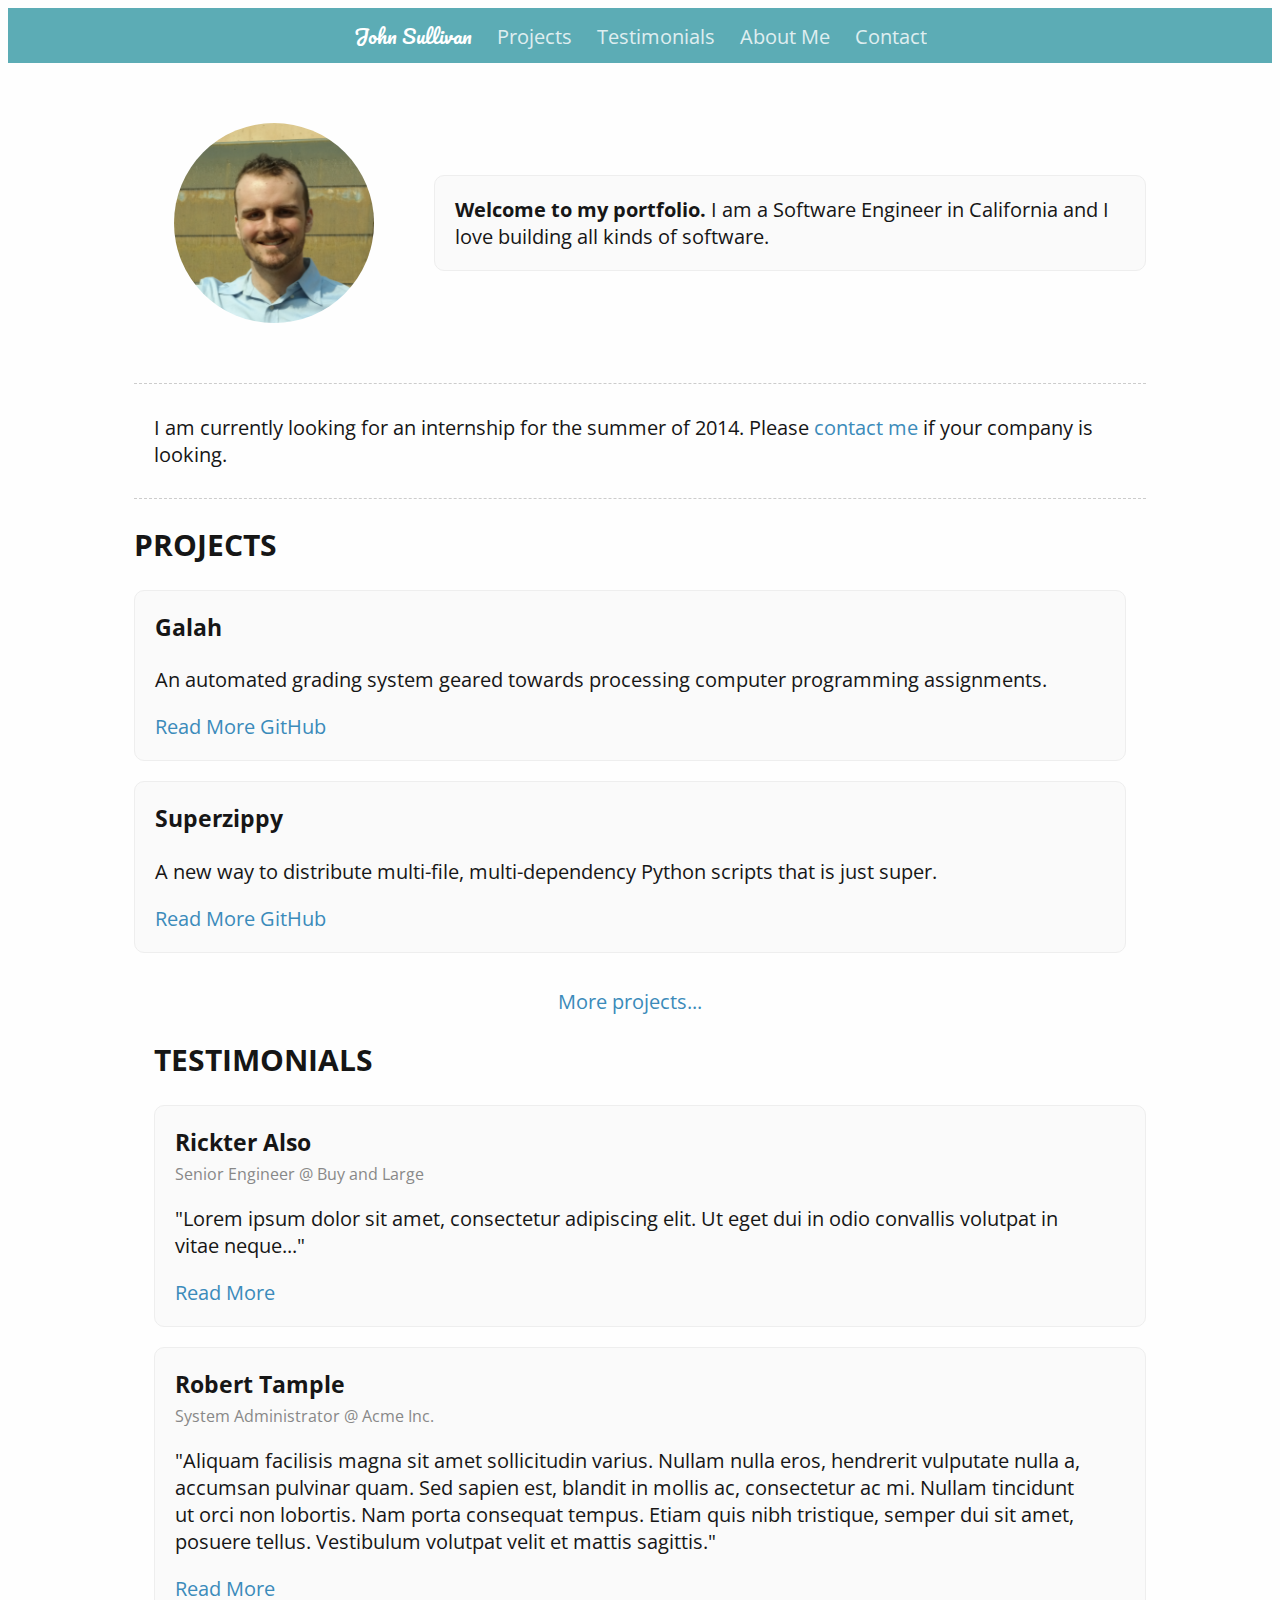
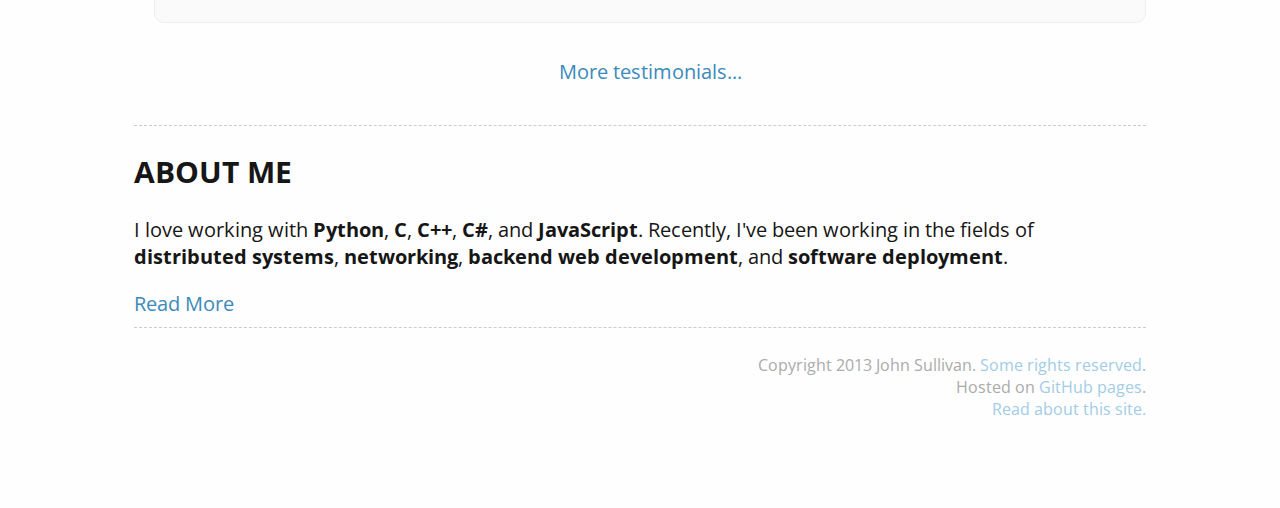
==== index.htm @ 8efa64f7 "Finished changes from first round of feedback." ====
<!DOCTYPE html>
<html>
<head>
    <title>John Sullivan</title>
    <link rel="stylesheet" href="http://yui.yahooapis.com/pure/0.2.0/pure-min.css">
    <link href="flashy.css" rel="stylesheet" type="text/css">
</head>
<body id="landing-page">
    <header>
        <nav id="topnav">
            <ul>
                <li class="selected"><a id="logo" href="#">John Sullivan</a></li>
                <li><a href="#">Projects</a></li>
                <li><a href="#">Testimonials</a></li>
                <li><a href="#">About Me</a></li>
                <li><a href="#">Contact</a></li>
            </ul>
        </nav>
    </header>
    <div id="content">
        <header id="badge">
            <!-- Container elements are necessary here because this will badge
              -- be turned into a table via CSS -->
            <div id="selfie-container">
                <figure id="selfie" role="img"></figure>
            </div>
            <div id="intro-container">
                <figcaption id="intro">
                    <b>Welcome to my portfolio.</b> I am a Software Engineer in California and I love building all kinds of software.
                </figcaption>
            </div>
        </header>
        <hr />
        <section id="work-status">
            I am currently looking for an internship for the summer of 2014. Please <a href="#">contact me</a> if your company is looking.
        </section>
        <hr />
        <div id="main-features" class="pure-g-r">
            <div class="pure-u-1-2"><div id="lcolumn">
                <h2>Projects</h2>
                <article class="feature">
                    <h3>Galah</h3>
                    <p>
                        An automated grading system geared towards processing computer programming assignments.
                    </p>
                    <footer class="actions">
                        <a href="#" class="pure-button pure-button-primary">Read More</a>
                        <a href="https://github.com/galah-group/galah" class="pure-button">GitHub</a>
                    </footer>
                </article>
                <article class="feature">
                    <h3>Superzippy</h3>
                    <p>
                        A new way to distribute multi-file, multi-dependency Python scripts that is just super.
                    </p>
                    <footer class="actions">
                        <a href="#" class="pure-button pure-button-primary">Read More</a>
                        <a href="https://github.com/brownhead/superzippy" class="pure-button">GitHub</a>
                    </footer>
                </article>
                <footer class="seemore">
                    <a href="#">More projects...</a>
                </footer>
            </div></div>
            <div class="pure-u-1-2"><div id="rcolumn">
                <h2>Testimonials</h2>
                <article class="feature">
                    <header>
                        <h3>Rickter Also</h3>
                        <div class="subtitle">Senior Engineer @ Buy and Large</div>
                    </header>
                    <blockquote>
                        "Lorem ipsum dolor sit amet, consectetur adipiscing elit. Ut eget dui in odio convallis volutpat in vitae neque..."
                    </blockquote>
                    <footer class="actions">
                        <a href="#" class="pure-button pure-button-primary">Read More</a>
                    </footer>
                </article>
                <article class="feature">
                    <header>
                        <h3>Robert Tample</h3>
                        <div class="subtitle">System Administrator @ Acme Inc.</div>
                    </header>
                    <blockquote>
                        "Aliquam facilisis magna sit amet sollicitudin varius. Nullam nulla eros, hendrerit vulputate nulla a, accumsan pulvinar quam. Sed sapien est, blandit in mollis ac, consectetur ac mi. Nullam tincidunt ut orci non lobortis. Nam porta consequat tempus. Etiam quis nibh tristique, semper dui sit amet, posuere tellus. Vestibulum volutpat velit et mattis sagittis."
                    </blockquote>
                    <footer class="actions">
                        <a href="#" class="pure-button pure-button-primary">Read More</a>
                    </footer>
                </article>
                <footer class="seemore">
                    <a href="#">More testimonials...</a>
                </footer>
            </div></div>
        </div>
        <hr />
        <section>
            <h2>About Me</h2>
            <p>
                I love working with <b>Python</b>, <b>C</b>, <b>C++</b>, <b>C#</b>, and <b>JavaScript</b>. Recently, I've been working in the fields of <b>distributed systems</b>, <b>networking</b>, <b>backend web development</b>, and <b>software deployment</b>.
            </p>
            <footer class="actions">
                <a href="#" class="pure-button pure-button-primary">Read More</a>
            </footer>
        </section>
        <hr />
        <footer id="page-footer">
            <section>
                Copyright 2013 John Sullivan. <a href="http://creativecommons.org/licenses/by-sa/3.0/">Some rights reserved</a>.
            </section>
            <section>
                Hosted on <a href="http://pages.github.com/">GitHub pages</a>.
            </section>
            <section>
                <a href="#">Read about this site.</a>
            </section>
            </nav>
        </footer>
    </div>
</body>
</html>
---- flashy.css ----
@import url(http://fonts.googleapis.com/css?family=Open+Sans:400,600|Pacifico);

body {
    font-family: "Open Sans", sans-serif;
    background-color: #FEFEFE;
    color: #161616;
    font-size: 125%;
    padding-bottom: 4em;
}

a {
    text-decoration: none;
    color: #3b8bba;
}

a:hover {
    text-decoration: underline;
}

h2 {
    text-transform: uppercase;
}

hr {
    border: none;
    border-bottom: 1px dashed #CCC;
}

#main-features {
    margin-bottom: 2em;
}

.feature {
    padding: 1em;
    margin-bottom: 1em;

    background-color: rgb(250, 250, 250);
    border: 1px solid #EEE;

    border-radius: 0.5em;
    -webkit-border-radius: 0.5em;
    -moz-border-radius: 0.5em;
}

.feature h3 {
    margin-top: 0em;
}

.feature > blockquote {
    position: relative;
    margin-left: 0em;
    padding-left: 0em;
}

#logo {
    font-family: 'Pacifico', sans-serif;
}

#badge {
    display: table;
    margin: 2em 0em;
}

#badge > div {
    display: table-cell;
    vertical-align: middle;
}

#selfie {
    width: 10em;
    height: 10em;
    background: url(self.png) no-repeat center center;
    background-size: cover;

    border-radius: 5em;
    -webkit-border-radius: 5em;
    -moz-border-radius: 5em;
}

#intro {
    display: block;
    margin-left: 1em;
    padding: 1em;
    background-color: rgb(250, 250, 250);
    border: 1px solid #EEE;

    border-radius: 0.5em;
    -webkit-border-radius: 0.5em;
    -moz-border-radius: 0.5em;
}

#topnav {
    text-align: center;
    background-color: #5CACB5;
}

#topnav ul {
    display: block;
    margin: 0em;
    padding: 0em;
}

#topnav li{
    display: inline-block;
    list-style: none;
}

#topnav li > a {
    opacity: 0.8;
    display: inline-block;
    text-decoration: none;
    color: #FFF;
    padding: 0.5em;
}

#topnav li.selected > a{
    opacity: 1;
}

#topnav li:not(.selected) > a:hover {
    opacity: 0.9;
    text-decoration: underline;
}

#content {
    width: 80%;
    margin: 0em auto;
}

#page-footer {
    padding-top: 1em;
    font-size: 0.8em;
    text-align: right;
    color: #AAA;
}

#page-footer a {
    text-decoration: none;
    color: #A1CCE6;
}

#page-footer a:hover {
    text-decoration: underline;
}

#landing-page #work-status {
    padding: 1em;
}

#landing-page .feature > header > h3 {
    margin-bottom: 0.2em;
}

#landing-page .feature > header > .subtitle {
    font-size: 0.8em;
    color: #888;
    font-weight: normal;
}

#landing-page .feature .actions {
    /*text-align: center;*/
}

#landing-page .seemore {
    text-align: center;
}

#landing-page .feature + .seemore {
    margin-top: 1.75em;
}

/*#landing-page .seemore {
    text-align: center;
}*/

/*#landing-page .seemore > a {
    display: block;
    color: #3b8bba;
    padding: 1em 0em;
    opacity: 0.8;
}*/

#landing-page #lcolumn {
    padding-right: 1em;
}

#landing-page #rcolumn {
    padding-left: 1em;
}

#projects header > h3 {
    margin-bottom: 0.2em;
}

#projects header > .subtitle {
    font-size: 0.8em;
    color: #888;
    font-weight: normal;
}

@media (max-width: 767px) {
    #badge {
        display: block;
    }

    #badge > div {
        display: block;
    }

    #selfie-container {
        text-align: center;
    }

    #selfie {
        display: inline-block;
        margin-bottom: 1em;
    }

    #intro {
        margin-left: 0em;
    }

    #content {
        width: 95%;
    }

    #landing-page #lcolumn, #landing-page #rcolumn {
        padding: 0em;
    }

    #intro, .feature, #selfie {
        border-radius: 0em;
        -webkit-border-radius: 0em;
        -moz-border-radius: 0em;
    }
}
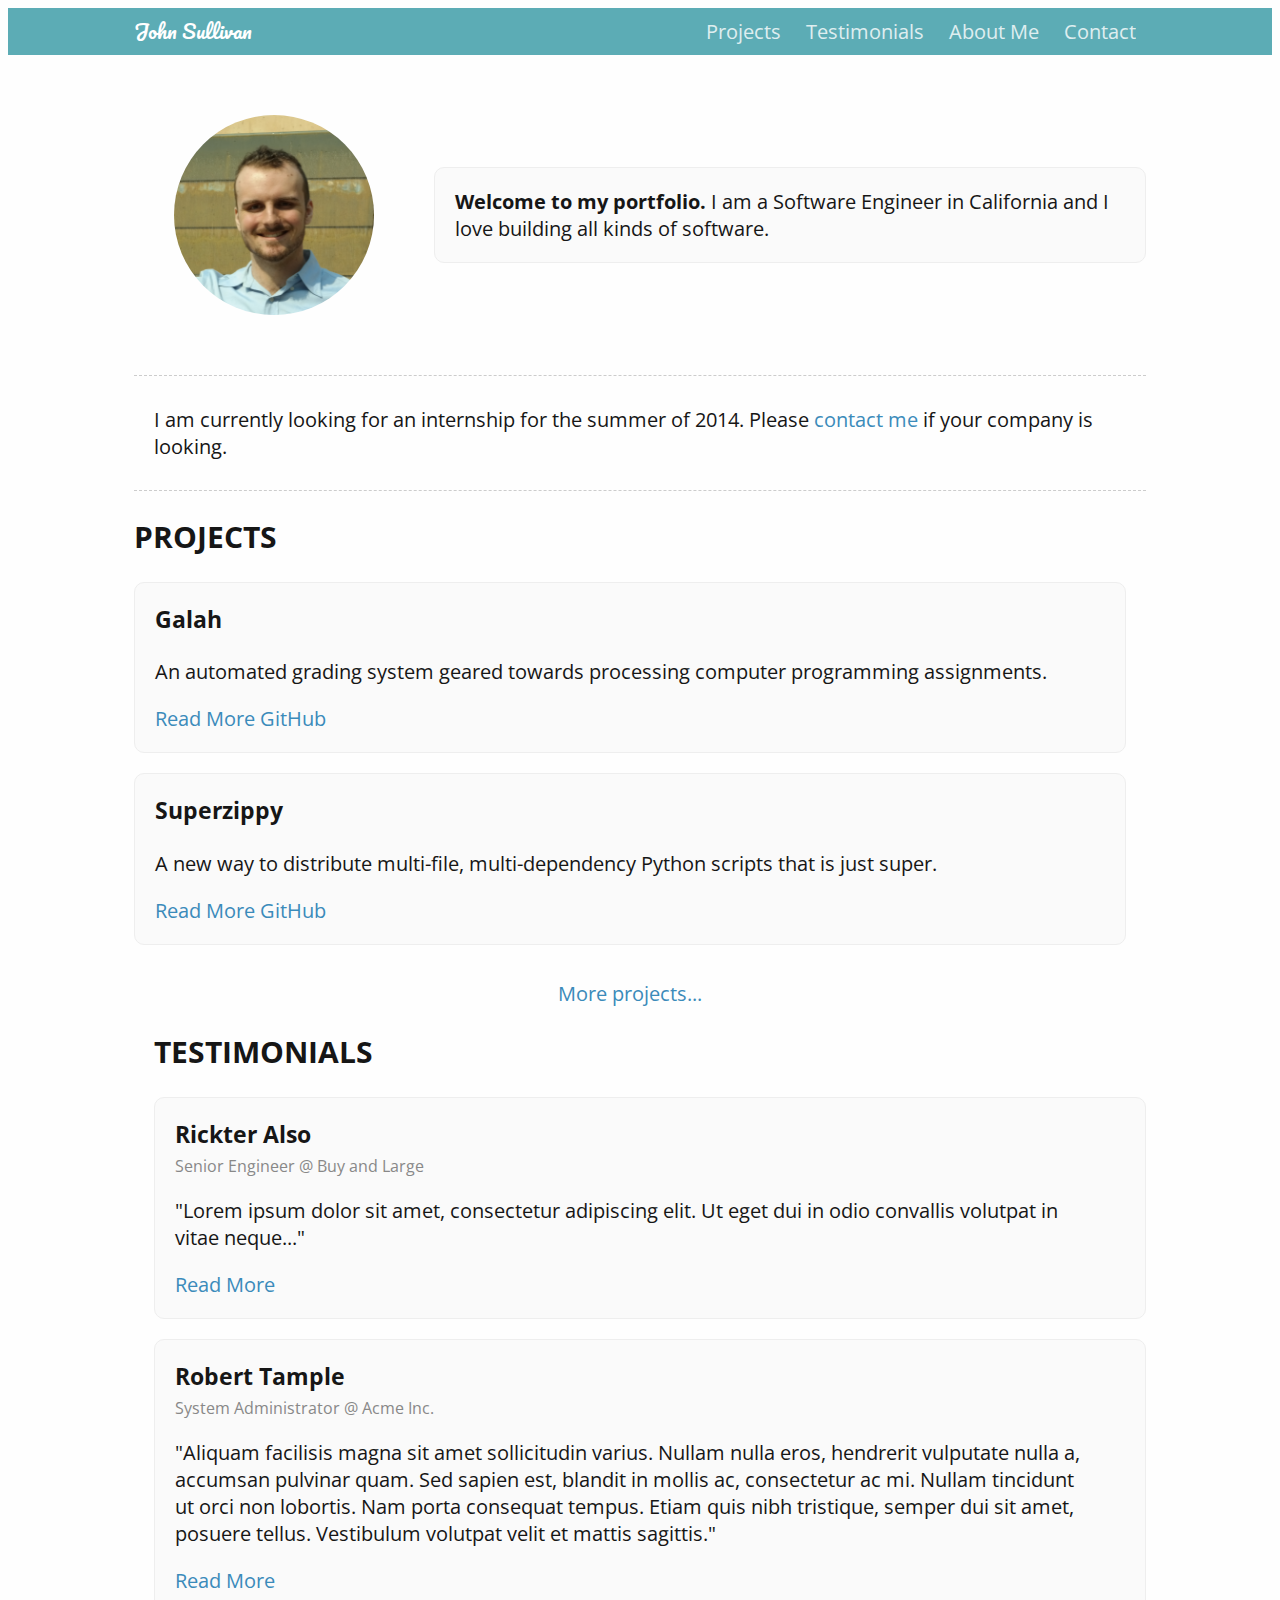
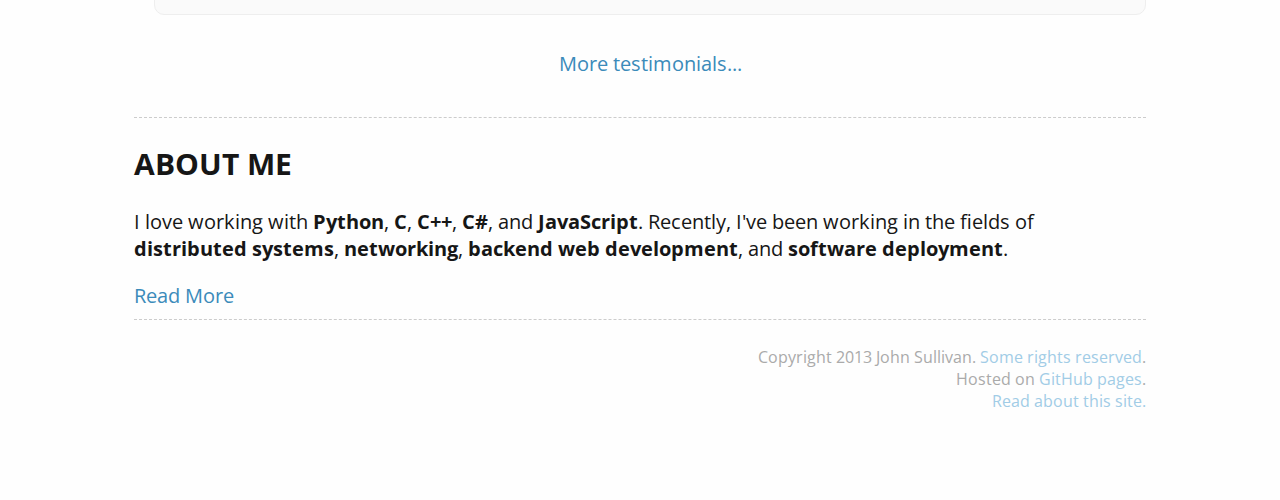
==== commit 7282ce28: "Split logo and menu." ====
--- a/index.htm
+++ b/index.htm
@@ -6,16 +6,20 @@
     <link href="flashy.css" rel="stylesheet" type="text/css">
 </head>
 <body id="landing-page">
-    <header>
-        <nav id="topnav">
-            <ul>
-                <li class="selected"><a id="logo" href="#">John Sullivan</a></li>
-                <li><a href="#">Projects</a></li>
-                <li><a href="#">Testimonials</a></li>
-                <li><a href="#">About Me</a></li>
-                <li><a href="#">Contact</a></li>
-            </ul>
-        </nav>
+    <header id="top-header">
+        <div id="nav-table">
+            <div id="logo-container">
+                <a id="logo" href="#">John Sullivan</a>
+            </div>
+            <nav id="top-nav">
+                <ul>
+                    <li><a href="#">Projects</a></li>
+                    <li><a href="#">Testimonials</a></li>
+                    <li><a href="#">About Me</a></li>
+                    <li><a href="#">Contact</a></li>
+                </ul>
+            </nav>
+        </div>
     </header>
     <div id="content">
         <header id="badge">
--- a/flashy.css
+++ b/flashy.css
@@ -89,23 +89,43 @@
     -moz-border-radius: 0.5em;
 }
 
-#topnav {
-    text-align: center;
+#top-header {
     background-color: #5CACB5;
 }
 
-#topnav ul {
+#nav-table {
+    display: table;
+    width: 80%;
+    margin: 0em auto;
+}
+
+#logo-container {
+    display: table-cell;
+    text-align: left;
+}
+
+#logo-container a {
+    color: #FFF;
+    text-decoration: none;
+}
+
+#top-nav {
+    display: table-cell;
+    text-align: right;
+}
+
+#top-nav ul {
     display: block;
     margin: 0em;
     padding: 0em;
 }
 
-#topnav li{
+#top-nav li{
     display: inline-block;
     list-style: none;
 }
 
-#topnav li > a {
+#top-nav li > a {
     opacity: 0.8;
     display: inline-block;
     text-decoration: none;
@@ -113,11 +133,11 @@
     padding: 0.5em;
 }
 
-#topnav li.selected > a{
+#top-nav li.selected > a{
     opacity: 1;
 }
 
-#topnav li:not(.selected) > a:hover {
+#top-nav li:not(.selected) > a:hover {
     opacity: 0.9;
     text-decoration: underline;
 }
@@ -233,4 +253,14 @@
         -webkit-border-radius: 0em;
         -moz-border-radius: 0em;
     }
-}
+
+    #nav-table {
+        display: block;
+        width: 95%;
+    }
+
+    #logo-container, #top-nav {
+        display: block;
+        text-align: center;
+    }
+}
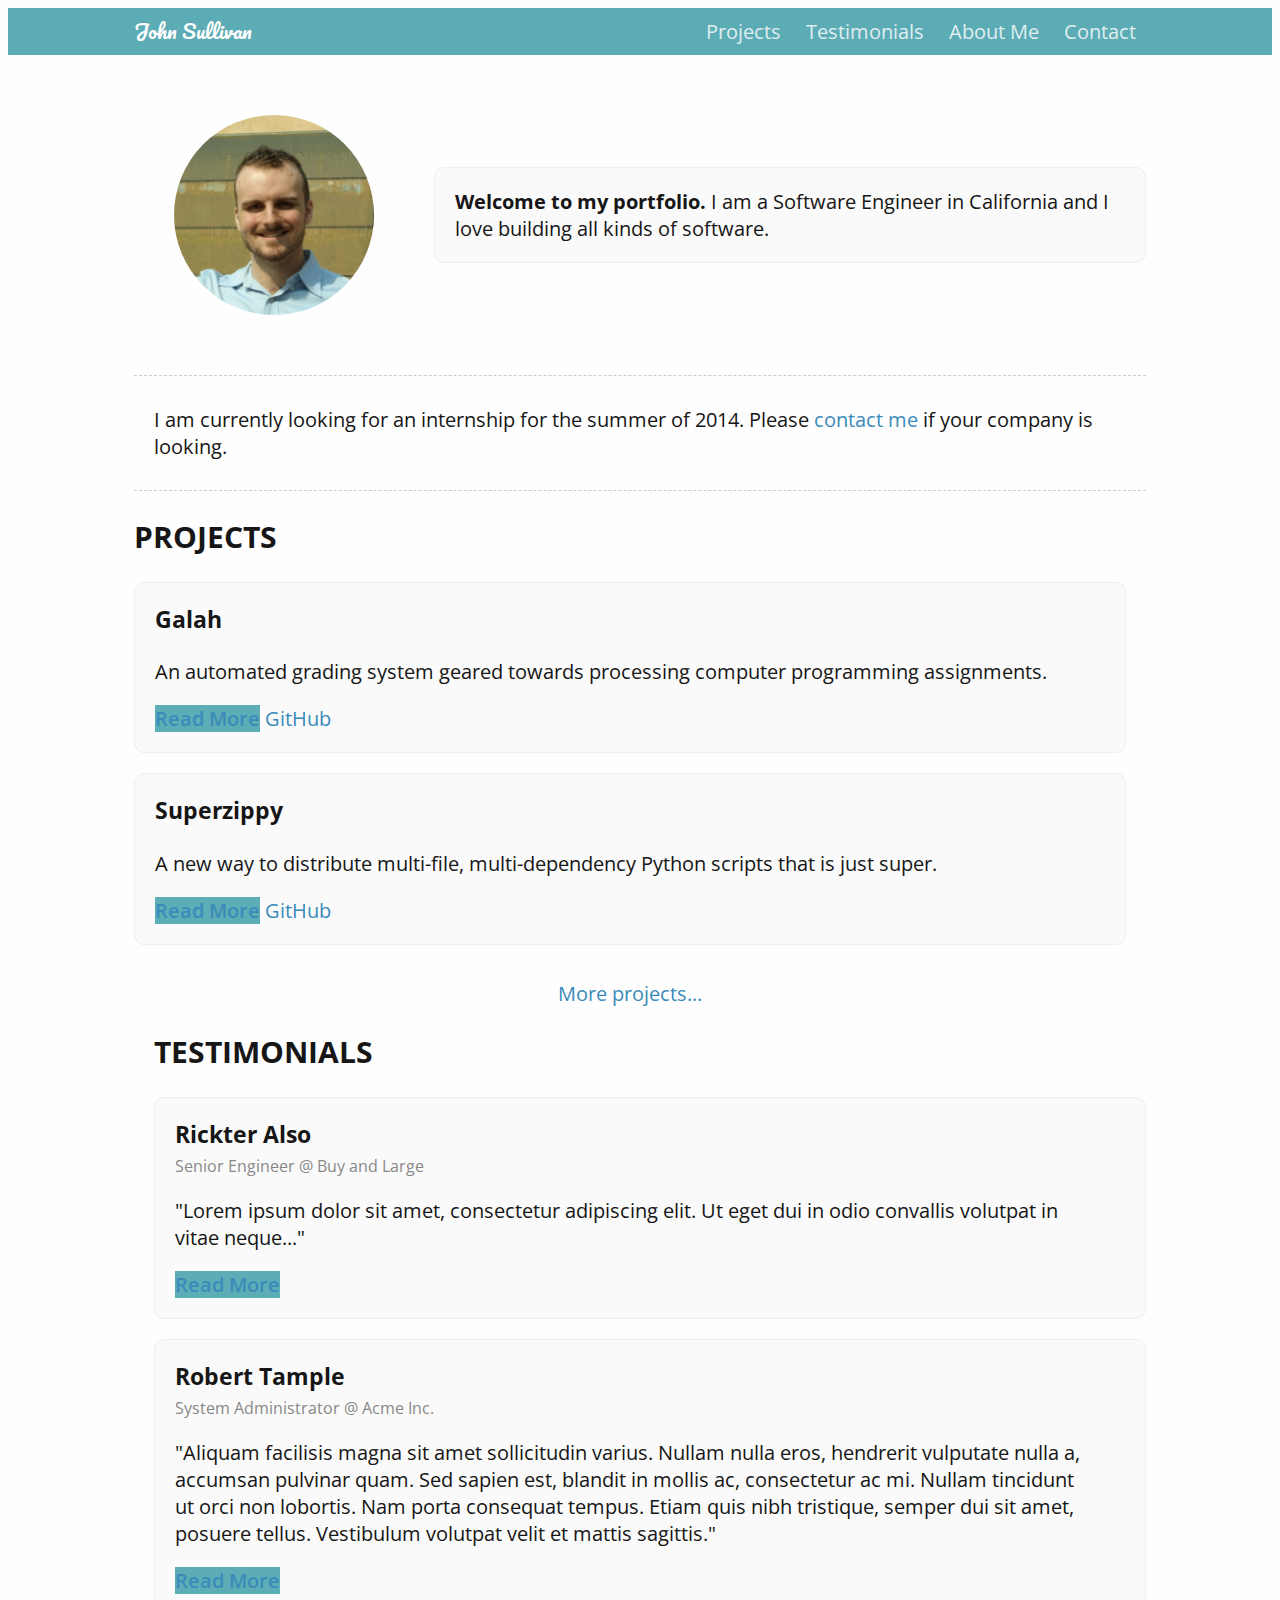
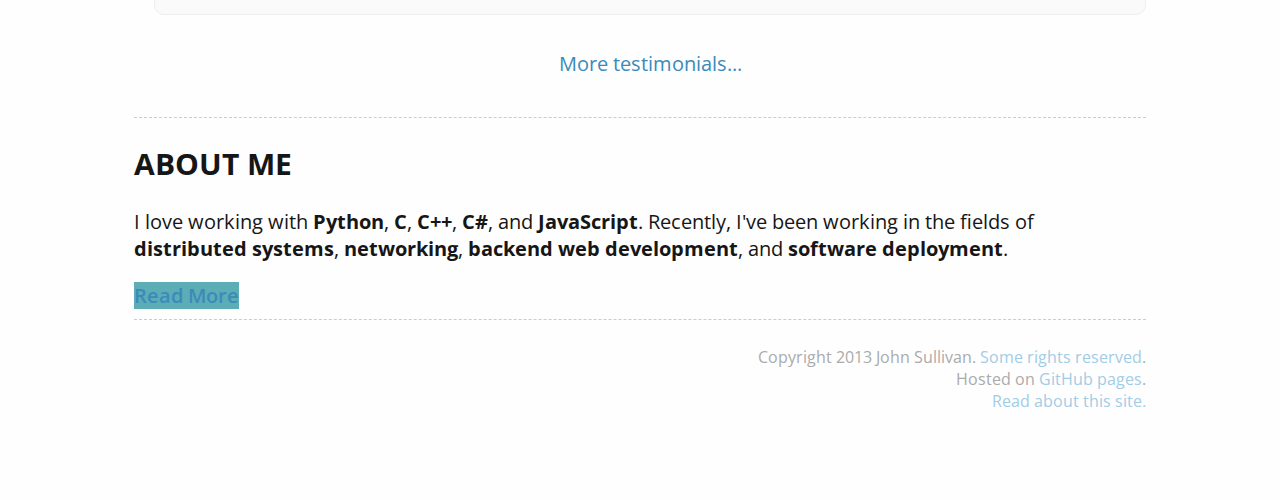
==== commit 11c5e2da: "Improved web font load time." ====
--- a/index.htm
+++ b/index.htm
@@ -2,6 +2,7 @@
 <html>
 <head>
     <title>John Sullivan</title>
+    <link href="http://fonts.googleapis.com/css?family=Open+Sans:400,600|Pacifico" rel="stylesheet" type="text/css">
     <link rel="stylesheet" href="http://yui.yahooapis.com/pure/0.2.0/pure-min.css">
     <link href="flashy.css" rel="stylesheet" type="text/css">
 </head>
--- a/flashy.css
+++ b/flashy.css
@@ -1,5 +1,3 @@
-@import url(http://fonts.googleapis.com/css?family=Open+Sans:400,600|Pacifico);
-
 body {
     font-family: "Open Sans", sans-serif;
     background-color: #FEFEFE;
@@ -42,6 +40,11 @@
     -moz-border-radius: 0.5em;
 }
 
+a.pure-button-primary {
+    background-color: #5CADB5;
+    font-weight: 600;
+}
+
 .feature h3 {
     margin-top: 0em;
 }
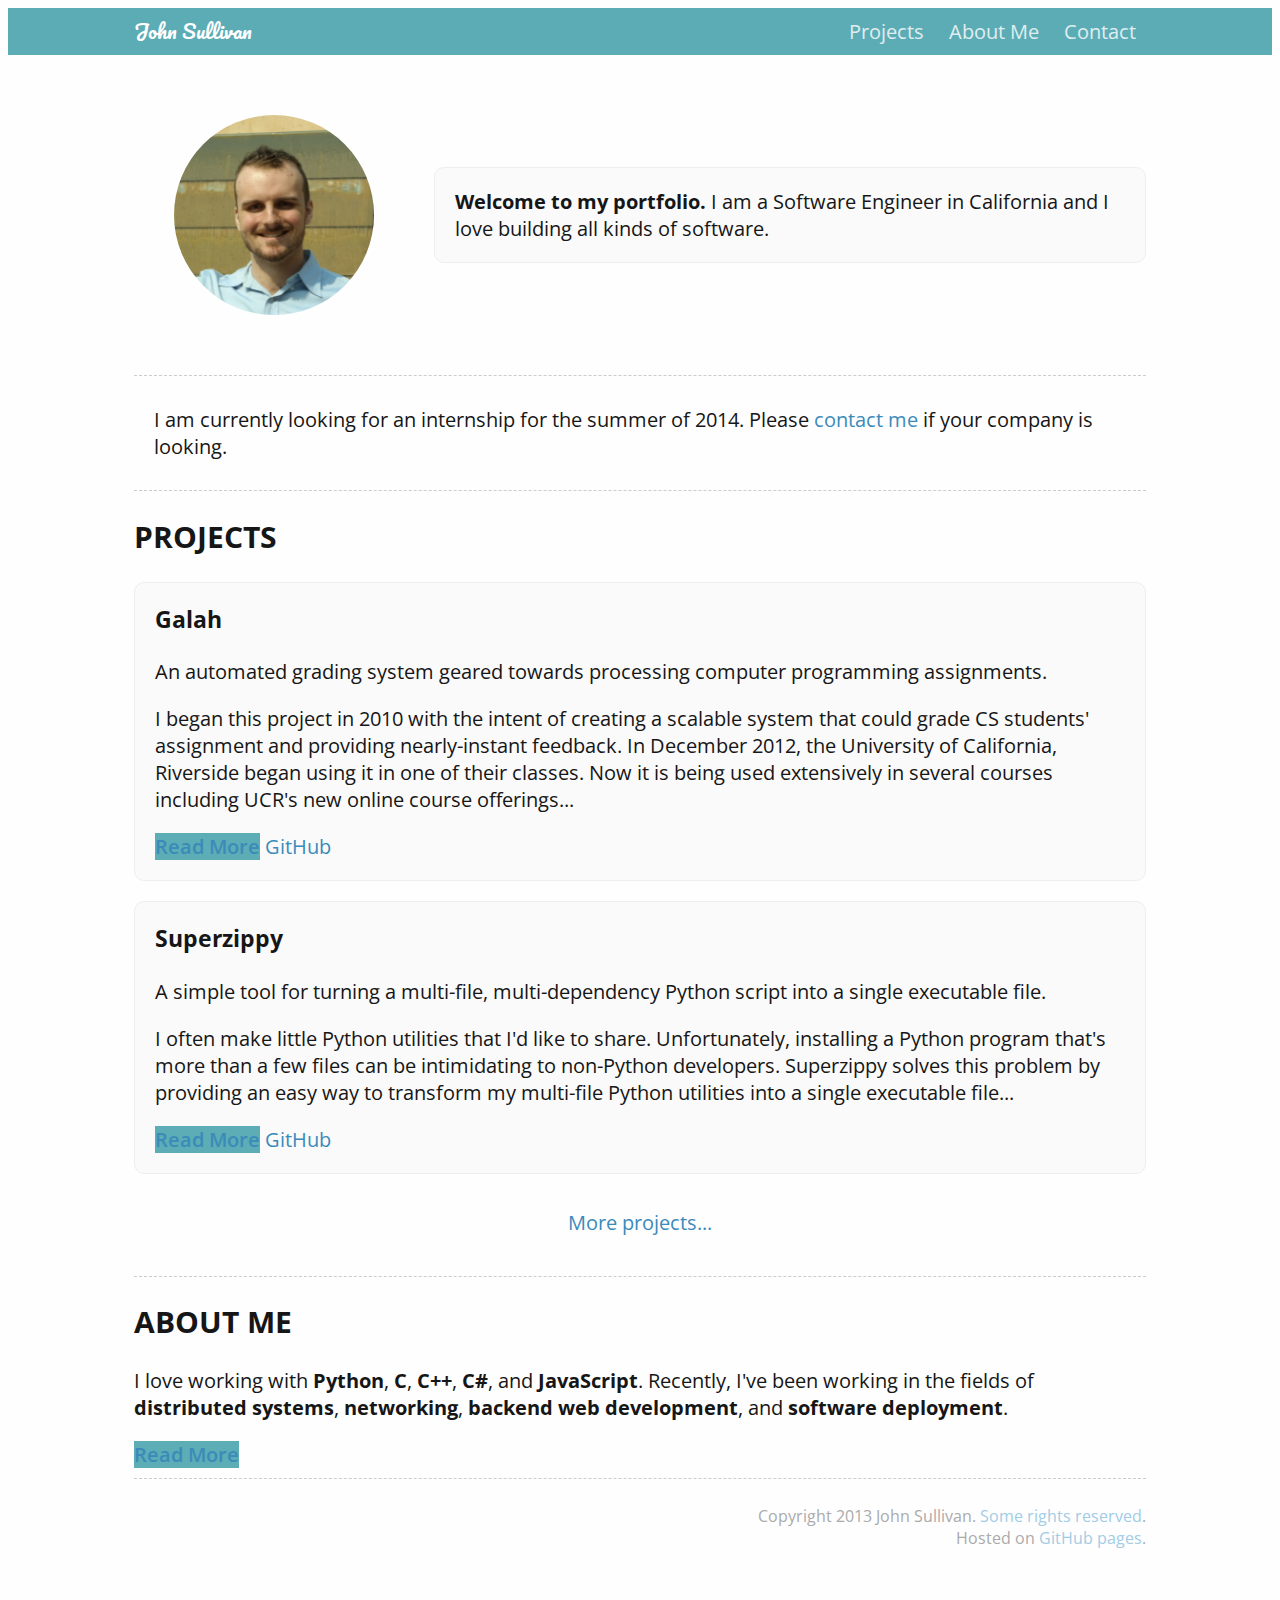
==== commit db3e76fe: "Deployed." ====
--- a/index.htm
+++ b/index.htm
@@ -1,23 +1,22 @@
 <!DOCTYPE html>
 <html>
 <head>
-    <title>John Sullivan</title>
+    <title>John Sullivan's Portfolio</title>
     <link href="http://fonts.googleapis.com/css?family=Open+Sans:400,600|Pacifico" rel="stylesheet" type="text/css">
     <link rel="stylesheet" href="http://yui.yahooapis.com/pure/0.2.0/pure-min.css">
-    <link href="flashy.css" rel="stylesheet" type="text/css">
+    <link href="/res/css/flashy.css" rel="stylesheet" type="text/css">
 </head>
 <body id="landing-page">
     <header id="top-header">
         <div id="nav-table">
             <div id="logo-container">
-                <a id="logo" href="#">John Sullivan</a>
+                <a id="logo" href="/index.htm">John Sullivan</a>
             </div>
             <nav id="top-nav">
                 <ul>
-                    <li><a href="#">Projects</a></li>
-                    <li><a href="#">Testimonials</a></li>
-                    <li><a href="#">About Me</a></li>
-                    <li><a href="#">Contact</a></li>
+                    <li><a href="/projects.htm">Projects</a></li>
+                    <li><a href="/about.htm">About Me</a></li>
+                    <li><a href="mailto:jsull003@ucr.edu">Contact</a></li>
                 </ul>
             </nav>
         </div>
@@ -37,66 +36,40 @@
         </header>
         <hr />
         <section id="work-status">
-            I am currently looking for an internship for the summer of 2014. Please <a href="#">contact me</a> if your company is looking.
+            I am currently looking for an internship for the summer of 2014. Please <a href="mailto:jsull003@ucr.edu">contact me</a> if your company is looking.
         </section>
         <hr />
-        <div id="main-features" class="pure-g-r">
-            <div class="pure-u-1-2"><div id="lcolumn">
-                <h2>Projects</h2>
-                <article class="feature">
-                    <h3>Galah</h3>
-                    <p>
-                        An automated grading system geared towards processing computer programming assignments.
-                    </p>
-                    <footer class="actions">
-                        <a href="#" class="pure-button pure-button-primary">Read More</a>
-                        <a href="https://github.com/galah-group/galah" class="pure-button">GitHub</a>
-                    </footer>
-                </article>
-                <article class="feature">
-                    <h3>Superzippy</h3>
-                    <p>
-                        A new way to distribute multi-file, multi-dependency Python scripts that is just super.
-                    </p>
-                    <footer class="actions">
-                        <a href="#" class="pure-button pure-button-primary">Read More</a>
-                        <a href="https://github.com/brownhead/superzippy" class="pure-button">GitHub</a>
-                    </footer>
-                </article>
-                <footer class="seemore">
-                    <a href="#">More projects...</a>
+        <div id="projects">
+            <h2>Projects</h2>
+            <article class="feature">
+                <h3>Galah</h3>
+                <p>
+                    An automated grading system geared towards processing computer programming assignments.
+                </p>
+                <p>
+                    I began this project in 2010 with the intent of creating a scalable system that could grade CS students' assignment and providing nearly-instant feedback. In December 2012, the University of California, Riverside began using it in one of their classes. Now it is being used extensively in several courses including UCR's new online course offerings...
+                </p>
+                <footer class="actions">
+                    <a href="/projects.htm#galah" class="pure-button pure-button-primary">Read More</a>
+                    <a href="https://github.com/galah-group/galah" class="pure-button">GitHub</a>
                 </footer>
-            </div></div>
-            <div class="pure-u-1-2"><div id="rcolumn">
-                <h2>Testimonials</h2>
-                <article class="feature">
-                    <header>
-                        <h3>Rickter Also</h3>
-                        <div class="subtitle">Senior Engineer @ Buy and Large</div>
-                    </header>
-                    <blockquote>
-                        "Lorem ipsum dolor sit amet, consectetur adipiscing elit. Ut eget dui in odio convallis volutpat in vitae neque..."
-                    </blockquote>
-                    <footer class="actions">
-                        <a href="#" class="pure-button pure-button-primary">Read More</a>
-                    </footer>
-                </article>
-                <article class="feature">
-                    <header>
-                        <h3>Robert Tample</h3>
-                        <div class="subtitle">System Administrator @ Acme Inc.</div>
-                    </header>
-                    <blockquote>
-                        "Aliquam facilisis magna sit amet sollicitudin varius. Nullam nulla eros, hendrerit vulputate nulla a, accumsan pulvinar quam. Sed sapien est, blandit in mollis ac, consectetur ac mi. Nullam tincidunt ut orci non lobortis. Nam porta consequat tempus. Etiam quis nibh tristique, semper dui sit amet, posuere tellus. Vestibulum volutpat velit et mattis sagittis."
-                    </blockquote>
-                    <footer class="actions">
-                        <a href="#" class="pure-button pure-button-primary">Read More</a>
-                    </footer>
-                </article>
-                <footer class="seemore">
-                    <a href="#">More testimonials...</a>
+            </article>
+            <article class="feature">
+                <h3>Superzippy</h3>
+                <p>
+                    A simple tool for turning a multi-file, multi-dependency Python script into a single executable file.
+                </p>
+                <p>
+                    I often make little Python utilities that I'd like to share. Unfortunately, installing a Python program that's more than a few files can be intimidating to non-Python developers. Superzippy solves this problem by providing an easy way to transform my multi-file Python utilities into a single executable file...
+                </p>
+                <footer class="actions">
+                    <a href="/projects.htm#superzippy" class="pure-button pure-button-primary">Read More</a>
+                    <a href="https://github.com/brownhead/superzippy" class="pure-button">GitHub</a>
                 </footer>
-            </div></div>
+            </article>
+            <footer class="seemore">
+                <a href="/projects.htm">More projects...</a>
+            </footer>
         </div>
         <hr />
         <section>
@@ -105,7 +78,7 @@
                 I love working with <b>Python</b>, <b>C</b>, <b>C++</b>, <b>C#</b>, and <b>JavaScript</b>. Recently, I've been working in the fields of <b>distributed systems</b>, <b>networking</b>, <b>backend web development</b>, and <b>software deployment</b>.
             </p>
             <footer class="actions">
-                <a href="#" class="pure-button pure-button-primary">Read More</a>
+                <a href="/about.htm" class="pure-button pure-button-primary">Read More</a>
             </footer>
         </section>
         <hr />
@@ -116,10 +89,6 @@
             <section>
                 Hosted on <a href="http://pages.github.com/">GitHub pages</a>.
             </section>
-            <section>
-                <a href="#">Read about this site.</a>
-            </section>
-            </nav>
         </footer>
     </div>
 </body>
--- a/res/css/flashy.css
+++ b/res/css/flashy.css
@@ -0,0 +1,321 @@
+body {
+    font-family: "Open Sans", sans-serif;
+    background-color: #FEFEFE;
+    color: #161616;
+    font-size: 125%;
+    padding-bottom: 4em;
+}
+
+#logo {
+    font-family: 'Pacifico', cursive;
+}
+
+a {
+    text-decoration: none;
+    color: #3b8bba;
+}
+
+a:hover {
+    text-decoration: underline;
+}
+
+hr {
+    border: none;
+    border-bottom: 1px dashed #CCC;
+}
+
+a.pure-button-primary {
+    background-color: #5CADB5;
+    font-weight: 600;
+}
+
+#landing-page #projects {
+    margin-bottom: 2em;
+}
+
+#landing-page .feature {
+    padding: 1em;
+    margin-bottom: 1em;
+
+    background-color: rgb(250, 250, 250);
+    border: 1px solid #EEE;
+
+    border-radius: 0.5em;
+    -webkit-border-radius: 0.5em;
+    -moz-border-radius: 0.5em;
+}
+
+#landing-page .feature h3 {
+    margin-top: 0em;
+}
+
+#landing-page .feature > blockquote {
+    position: relative;
+    margin-left: 0em;
+    padding-left: 0em;
+}
+
+#landing-page h2 {
+    text-transform: uppercase;
+}
+
+#badge {
+    display: table;
+    margin: 2em 0em;
+}
+
+#badge > div {
+    display: table-cell;
+    vertical-align: middle;
+}
+
+#selfie {
+    width: 10em;
+    height: 10em;
+    background: url(/res/img/self.png) no-repeat center center;
+    background-size: cover;
+
+    border-radius: 5em;
+    -webkit-border-radius: 5em;
+    -moz-border-radius: 5em;
+}
+
+#intro {
+    display: block;
+    margin-left: 1em;
+    padding: 1em;
+    background-color: rgb(250, 250, 250);
+    border: 1px solid #EEE;
+
+    border-radius: 0.5em;
+    -webkit-border-radius: 0.5em;
+    -moz-border-radius: 0.5em;
+}
+
+#top-header {
+    background-color: #5CACB5;
+}
+
+#nav-table {
+    display: table;
+    width: 80%;
+    margin: 0em auto;
+}
+
+#logo-container {
+    display: table-cell;
+    text-align: left;
+}
+
+#logo-container a {
+    color: #FFF;
+    text-decoration: none;
+}
+
+#top-nav {
+    display: table-cell;
+    text-align: right;
+}
+
+#top-nav ul {
+    display: block;
+    margin: 0em;
+    padding: 0em;
+}
+
+#top-nav li{
+    display: inline-block;
+    list-style: none;
+}
+
+#top-nav li > a {
+    opacity: 0.8;
+    display: inline-block;
+    text-decoration: none;
+    color: #FFF;
+    padding: 0.5em;
+}
+
+#top-nav li.selected > a{
+    opacity: 1;
+}
+
+#top-nav li:not(.selected) > a:hover {
+    opacity: 0.9;
+    text-decoration: underline;
+}
+
+#content {
+    width: 80%;
+    margin: 0em auto;
+}
+
+#page-footer {
+    padding-top: 1em;
+    font-size: 0.8em;
+    text-align: right;
+    color: #AAA;
+}
+
+#page-footer a {
+    text-decoration: none;
+    color: #A1CCE6;
+}
+
+#page-footer a:hover {
+    text-decoration: underline;
+}
+
+#landing-page #work-status {
+    padding: 1em;
+}
+
+#landing-page .feature > header > h3 {
+    margin-bottom: 0.2em;
+}
+
+#landing-page .feature > header > .subtitle {
+    font-size: 0.8em;
+    color: #888;
+    font-weight: normal;
+}
+
+#landing-page .feature .actions {
+    /*text-align: center;*/
+}
+
+#landing-page .seemore {
+    text-align: center;
+}
+
+#landing-page .feature + .seemore {
+    margin-top: 1.75em;
+}
+
+/*#landing-page .seemore {
+    text-align: center;
+}*/
+
+/*#landing-page .seemore > a {
+    display: block;
+    color: #3b8bba;
+    padding: 1em 0em;
+    opacity: 0.8;
+}*/
+
+#landing-page #lcolumn {
+    padding-right: 1em;
+}
+
+#landing-page #rcolumn {
+    padding-left: 1em;
+}
+
+#landing-page #projects header > h3 {
+    margin-bottom: 0.2em;
+}
+
+#landing-page #projects header > .subtitle {
+    font-size: 0.8em;
+    color: #888;
+    font-weight: normal;
+}
+
+#projects-page .project > header > h2 {
+    /*display: inline;*/
+    margin-bottom: 0em;
+}
+
+#projects-page .project > header > .language,
+        #projects-page .project > header > time {
+    font-size: 80%;
+    font-style: italic;
+}
+
+#projects-page .project-headline {
+    /*font-weight: bold;*/
+}
+
+#projects-page .project {
+    margin-bottom: 2em;
+}
+
+#projects-page .project > header > h2 > a {
+    color: #161616;
+    outline: none;
+}
+
+#projects-page .project > header > h2 > a:hover {
+    color: #161616;
+    text-decoration: none;
+}
+
+#projects-page .project > header > time:before {
+    content: "\2022";
+    margin: 0em 0.5em;
+    font-style: normal;
+}
+
+#about-page #tech-table {
+    margin-bottom: 2em;
+}
+
+#about-page #tech-table td, #about-page #tech-table th {
+    padding: 0.2em;
+}
+
+#about-page #tech-table th {
+    text-align: left;
+    padding-right: 2em;
+}
+
+#about-page #tech-table tr:nth-child(even) {
+    background-color: #EEE;
+}
+
+@media (max-width: 767px) {
+    #badge {
+        display: block;
+    }
+
+    #badge > div {
+        display: block;
+    }
+
+    #selfie-container {
+        text-align: center;
+    }
+
+    #selfie {
+        display: inline-block;
+        margin-bottom: 1em;
+    }
+
+    #intro {
+        margin-left: 0em;
+    }
+
+    #content {
+        width: 95%;
+    }
+
+    #landing-page #lcolumn, #landing-page #rcolumn {
+        padding: 0em;
+    }
+
+    #intro, .feature, #selfie {
+        border-radius: 0em;
+        -webkit-border-radius: 0em;
+        -moz-border-radius: 0em;
+    }
+
+    #nav-table {
+        display: block;
+        width: 95%;
+    }
+
+    #logo-container, #top-nav {
+        display: block;
+        text-align: center;
+    }
+}
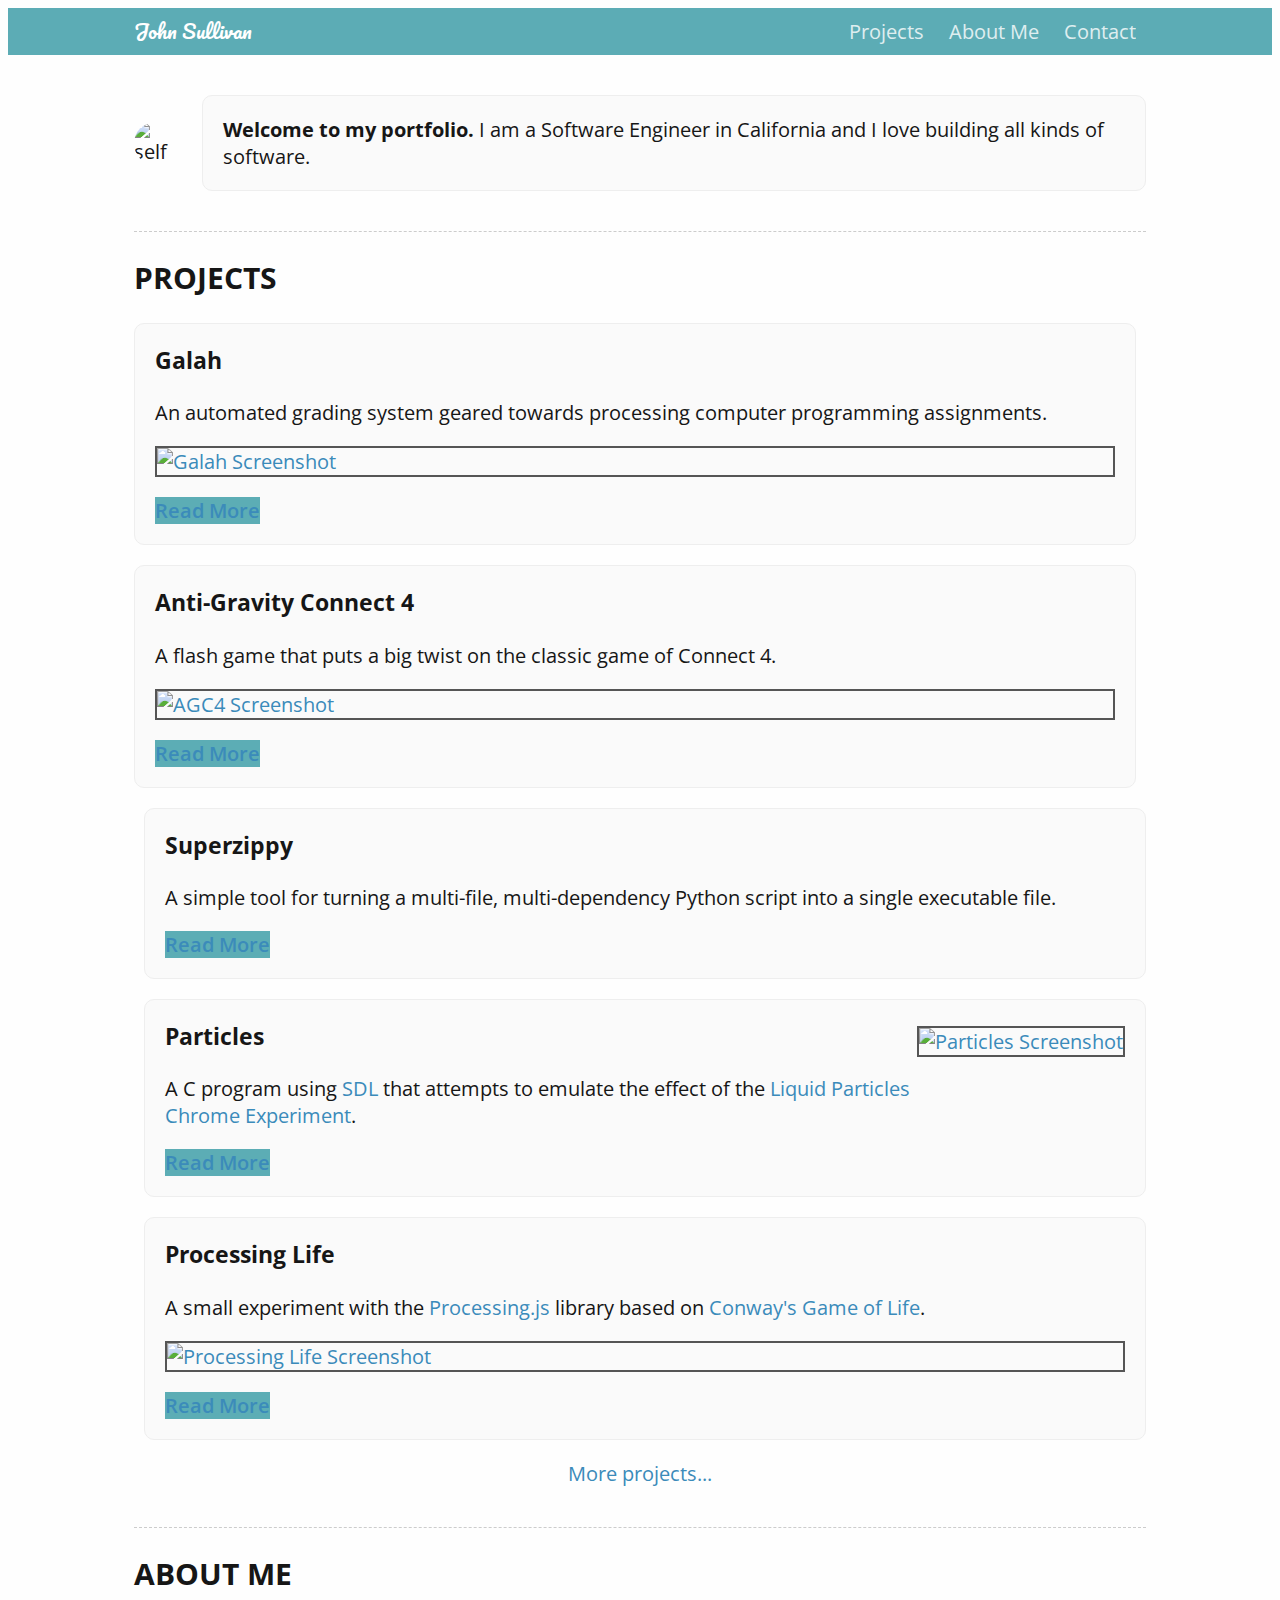
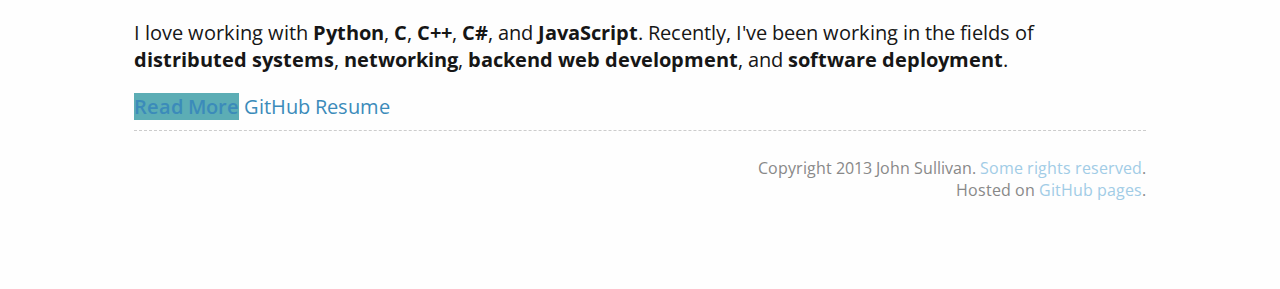
==== commit 6ce914f1: "Deploying." ====
--- a/index.htm
+++ b/index.htm
@@ -2,7 +2,12 @@
 <html>
 <head>
     <title>John Sullivan's Portfolio</title>
-    <link href="http://fonts.googleapis.com/css?family=Open+Sans:400,600|Pacifico" rel="stylesheet" type="text/css">
+
+    <meta http-equiv="Content-Type" content="text/html;charset=utf-8" />
+    <meta name="description" content="A portfolio for John Sullivan, a Software Engineer." />
+
+    <link href="http://fonts.googleapis.com/css?family=Open+Sans:400,600&subset=latin" rel="stylesheet" type="text/css">
+    <link href="http://fonts.googleapis.com/css?family=Pacifico&text=John%20Sullivan" rel="stylesheet" type="text/css">
     <link rel="stylesheet" href="http://yui.yahooapis.com/pure/0.2.0/pure-min.css">
     <link href="/res/css/flashy.css" rel="stylesheet" type="text/css">
 </head>
@@ -23,50 +28,81 @@
     </header>
     <div id="content">
         <header id="badge">
-            <!-- Container elements are necessary here because this will badge
-              -- be turned into a table via CSS -->
             <div id="selfie-container">
-                <figure id="selfie" role="img"></figure>
+                <img id="selfie" src="/res/img/self.jpg" alt="self" width="200" height="200" />
             </div>
             <div id="intro-container">
-                <figcaption id="intro">
+                <p id="intro">
                     <b>Welcome to my portfolio.</b> I am a Software Engineer in California and I love building all kinds of software.
-                </figcaption>
+                </p>
             </div>
         </header>
         <hr />
-        <section id="work-status">
-            I am currently looking for an internship for the summer of 2014. Please <a href="mailto:jsull003@ucr.edu">contact me</a> if your company is looking.
-        </section>
-        <hr />
         <div id="projects">
             <h2>Projects</h2>
-            <article class="feature">
-                <h3>Galah</h3>
-                <p>
-                    An automated grading system geared towards processing computer programming assignments.
-                </p>
-                <p>
-                    I began this project in 2010 with the intent of creating a scalable system that could grade CS students' assignment and providing nearly-instant feedback. In December 2012, the University of California, Riverside began using it in one of their classes. Now it is being used extensively in several courses including UCR's new online course offerings...
-                </p>
-                <footer class="actions">
-                    <a href="/projects.htm#galah" class="pure-button pure-button-primary">Read More</a>
-                    <a href="https://github.com/galah-group/galah" class="pure-button">GitHub</a>
-                </footer>
-            </article>
-            <article class="feature">
-                <h3>Superzippy</h3>
-                <p>
-                    A simple tool for turning a multi-file, multi-dependency Python script into a single executable file.
-                </p>
-                <p>
-                    I often make little Python utilities that I'd like to share. Unfortunately, installing a Python program that's more than a few files can be intimidating to non-Python developers. Superzippy solves this problem by providing an easy way to transform my multi-file Python utilities into a single executable file...
-                </p>
-                <footer class="actions">
-                    <a href="/projects.htm#superzippy" class="pure-button pure-button-primary">Read More</a>
-                    <a href="https://github.com/brownhead/superzippy" class="pure-button">GitHub</a>
-                </footer>
-            </article>
+            <div class="pure-g-r">
+                <div class="pure-u-1-2 leftcolumn">
+                    <article class="feature">
+                        <h3>Galah</h3>
+                        <p>
+                            An automated grading system geared towards processing computer programming assignments.
+                        </p>
+                        <a href="/projects.htm#galah">
+                            <img class="project-shot" src="/res/img/projectshots/galah.png" alt="Galah Screenshot" />
+                        </a>
+                        <footer class="actions">
+                            <a href="/projects.htm#galah" class="pure-button pure-button-primary">Read More</a>
+                        </footer>
+                    </article>
+                    <article class="feature">
+                        <h3>Anti-Gravity Connect 4</h3>
+                        <p>
+                            A flash game that puts a big twist on the classic game of Connect 4.
+                        </p>
+                        <a href="/projects.htm#agc4">
+                            <img class="project-shot" src="/res/img/projectshots/agc4.png" alt="AGC4 Screenshot" />
+                        </a>
+                        <footer class="actions">
+                            <a href="/projects.htm#agc4" class="pure-button pure-button-primary">Read More</a>
+                        </footer>
+                    </article>
+                </div>
+                <div class="pure-u-1-2 rightcolumn">
+                    <article class="feature">
+                        <h3>Superzippy</h3>
+                        <p>
+                            A simple tool for turning a multi-file, multi-dependency Python script into a single executable file.
+                        </p>
+                        <footer class="actions">
+                            <a href="/projects.htm#superzippy" class="pure-button pure-button-primary">Read More</a>
+                        </footer>
+                    </article>
+                    <article class="feature">
+                        <a href="/projects.htm#particles">
+                            <img class="project-shot" style="float: right; margin-left: 0.3em" src="/res/img/projectshots/particles.gif" alt="Particles Screenshot" />
+                        </a>
+                        <h3>Particles</h3>
+                        <p>
+                            A C program using <a href="http://www.libsdl.org/">SDL</a> that attempts to emulate the effect of the <a href="http://www.chromeexperiments.com/detail/liquid-particles/">Liquid Particles Chrome Experiment</a>.
+                        </p>
+                        <footer class="actions">
+                            <a href="/projects.htm#particles" class="pure-button pure-button-primary">Read More</a>
+                        </footer>
+                    </article>
+                    <article class="feature">
+                        <h3>Processing Life</h3>
+                        <p>
+                            A small experiment with the <a href="http://processingjs.org/">Processing.js</a> library based on <a href="http://en.wikipedia.org/wiki/Conway's_Game_of_Life">Conway's Game of Life</a>.
+                        </p>
+                        <a href="/projects.htm#life">
+                            <img class="project-shot" src="/res/img/projectshots/processing.png" alt="Processing Life Screenshot" />
+                        </a>
+                        <footer class="actions">
+                            <a href="/projects.htm#life" class="pure-button pure-button-primary">Read More</a>
+                        </footer>
+                    </article>
+                </div>
+            </div>
             <footer class="seemore">
                 <a href="/projects.htm">More projects...</a>
             </footer>
@@ -79,6 +115,8 @@
             </p>
             <footer class="actions">
                 <a href="/about.htm" class="pure-button pure-button-primary">Read More</a>
+                <a href="https://github.com/brownhead" class="pure-button">GitHub</a>
+                <a href="/res/dl/resume.pdf" class="pure-button">Resume</a>
             </footer>
         </section>
         <hr />
@@ -91,5 +129,18 @@
             </section>
         </footer>
     </div>
+    <script type="text/javascript">
+        // Google Analytics
+        var _gaq = _gaq || [];
+        _gaq.push(['_setAccount', 'UA-27792549-1']);
+        _gaq.push(['_setDomainName', 'johnsullivan.name']);
+        _gaq.push(['_trackPageview']);
+
+        (function() {
+        var ga = document.createElement('script'); ga.type = 'text/javascript'; ga.async = true;
+        ga.src = ('https:' == document.location.protocol ? 'https://ssl' : 'http://www') + '.google-analytics.com/ga.js';
+        var s = document.getElementsByTagName('script')[0]; s.parentNode.insertBefore(ga, s);
+        })();
+    </script>
 </body>
 </html>
--- a/res/css/flashy.css
+++ b/res/css/flashy.css
@@ -19,11 +19,28 @@
     text-decoration: underline;
 }
 
+h2 > a {
+    color: #161616;
+}
+
+h2 > a:hover {
+    color: #161616;
+    text-decoration: none;
+}
+
+h2 > a:active, h2 > a:focus {
+    outline: 0;
+}
+
 hr {
     border: none;
     border-bottom: 1px dashed #CCC;
 }
 
+a.pure-button {
+    margin-bottom: 0.2em;
+}
+
 a.pure-button-primary {
     background-color: #5CADB5;
     font-weight: 600;
@@ -34,6 +51,8 @@
 }
 
 #landing-page .feature {
+    clear: right;
+
     padding: 1em;
     margin-bottom: 1em;
 
@@ -43,6 +62,14 @@
     border-radius: 0.5em;
     -webkit-border-radius: 0.5em;
     -moz-border-radius: 0.5em;
+}
+
+#landing-page .leftcolumn .feature {
+    margin-right: 0.5em;
+}
+
+#landing-page .rightcolumn .feature {
+    margin-left: 0.5em;
 }
 
 #landing-page .feature h3 {
@@ -70,11 +97,6 @@
 }
 
 #selfie {
-    width: 10em;
-    height: 10em;
-    background: url(/res/img/self.png) no-repeat center center;
-    background-size: cover;
-
     border-radius: 5em;
     -webkit-border-radius: 5em;
     -moz-border-radius: 5em;
@@ -82,7 +104,7 @@
 
 #intro {
     display: block;
-    margin-left: 1em;
+    margin: 0em 0em 0em 1em;
     padding: 1em;
     background-color: rgb(250, 250, 250);
     border: 1px solid #EEE;
@@ -154,7 +176,7 @@
     padding-top: 1em;
     font-size: 0.8em;
     text-align: right;
-    color: #AAA;
+    color: #888;
 }
 
 #page-footer a {
@@ -180,10 +202,6 @@
     font-weight: normal;
 }
 
-#landing-page .feature .actions {
-    /*text-align: center;*/
-}
-
 #landing-page .seemore {
     text-align: center;
 }
@@ -223,7 +241,30 @@
 
 #projects-page .project > header > h2 {
     /*display: inline;*/
+    margin-top: 1em;
     margin-bottom: 0em;
+}
+
+#projects-page footer.actions {
+    clear: left;
+}
+
+#projects-page aside.project-shot {
+    float: left;
+    margin: 0.3em 0.8em 1em 0em;
+}
+
+#projects-page aside.project-shot > img {
+    display: block;
+    max-width: 100%;
+    border: 2px solid #555;
+}
+
+#landing-page img.project-shot {
+    display: block;
+    max-width: 100%;
+    margin: 0.3em 0em 1em 0em;
+    border: 2px solid #555;
 }
 
 #projects-page .project > header > .language,
@@ -240,16 +281,6 @@
     margin-bottom: 2em;
 }
 
-#projects-page .project > header > h2 > a {
-    color: #161616;
-    outline: none;
-}
-
-#projects-page .project > header > h2 > a:hover {
-    color: #161616;
-    text-decoration: none;
-}
-
 #projects-page .project > header > time:before {
     content: "\2022";
     margin: 0em 0.5em;
@@ -318,4 +349,18 @@
         display: block;
         text-align: center;
     }
-}
+
+    #projects-page aside.project-shot {
+        display: block;
+        margin: 0em auto;
+        float: none;
+    }
+
+    #landing-page .leftcolumn .feature {
+        margin-right: 0em;
+    }
+
+    #landing-page .rightcolumn .feature {
+        margin-left: 0em;
+    }
+}
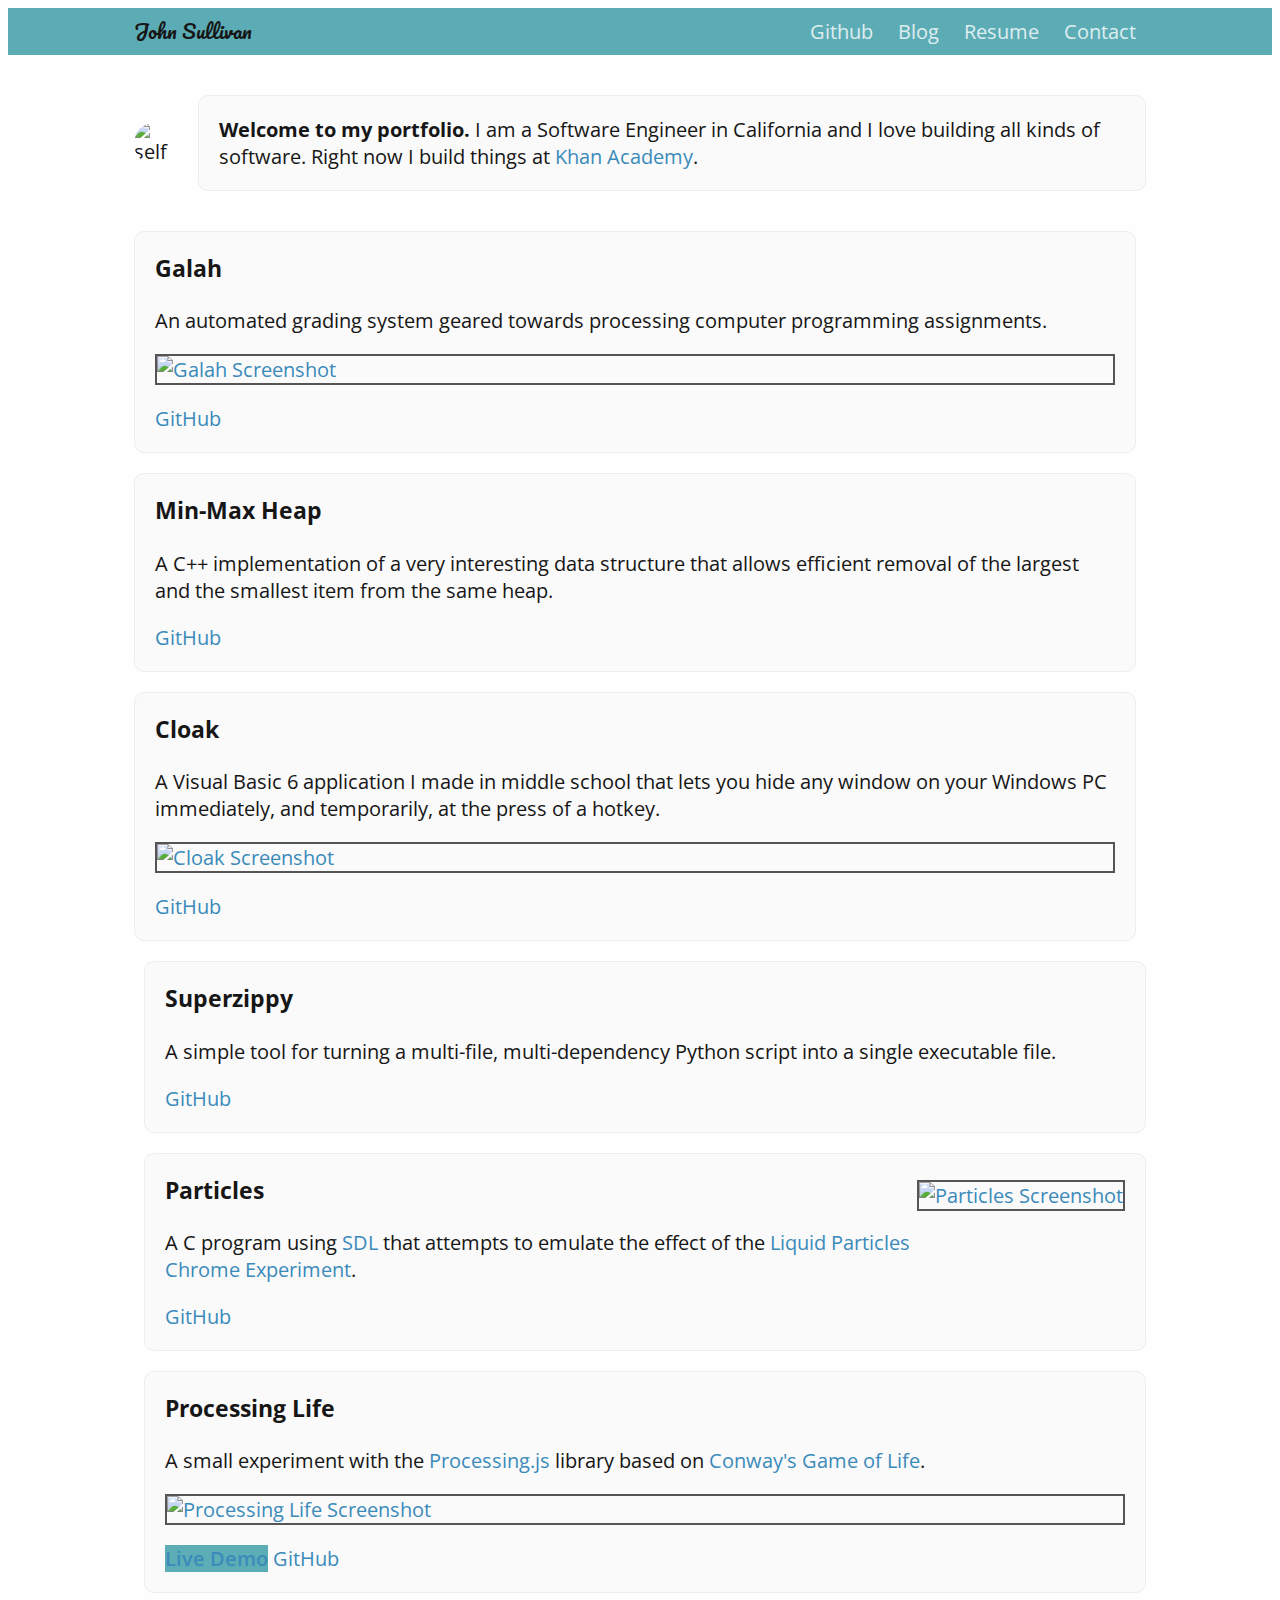
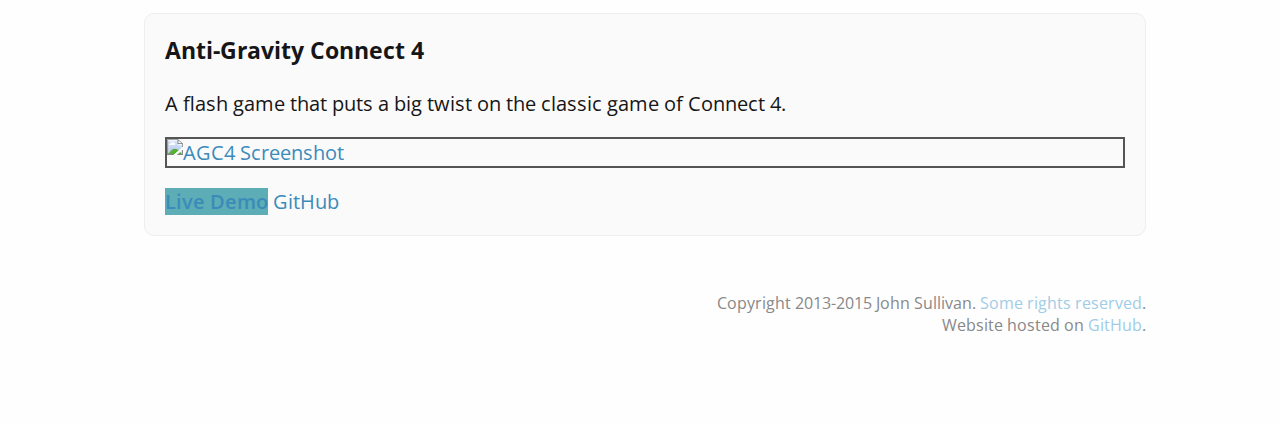
==== commit 90520150: "publish" ====
--- a/index.htm
+++ b/index.htm
@@ -15,13 +15,14 @@
     <header id="top-header">
         <div id="nav-table">
             <div id="logo-container">
-                <a id="logo" href="/index.htm">John Sullivan</a>
+                <span id="logo">John Sullivan</span>
             </div>
             <nav id="top-nav">
                 <ul>
-                    <li><a href="/projects.htm">Projects</a></li>
-                    <li><a href="/about.htm">About Me</a></li>
-                    <li><a href="mailto:jsull003@ucr.edu">Contact</a></li>
+                    <li><a href="https://github.com/brownhead">Github</a></li>
+                    <li><a href="http://johncs.com">Blog</a></li>
+                    <li><a href="/res/dl/resume.htm">Resume</a></li>
+                    <li><a href="mailto:johnsullivan.pem@gmail.com">Contact</a></li>
                 </ul>
             </nav>
         </div>
@@ -32,14 +33,12 @@
                 <img id="selfie" src="/res/img/self.jpg" alt="self" width="200" height="200" />
             </div>
             <div id="intro-container">
-                <p id="intro">
-                    <b>Welcome to my portfolio.</b> I am a Software Engineer in California and I love building all kinds of software.
-                </p>
+                <div id="intro">
+                    <b>Welcome to my portfolio.</b> I am a Software Engineer in California and I love building all kinds of software. Right now I build things at <a href="https://www.khanacademy.org/">Khan Academy</a>.
+                </div>
             </div>
         </header>
-        <hr />
         <div id="projects">
-            <h2>Projects</h2>
             <div class="pure-g-r">
                 <div class="pure-u-1-2 leftcolumn">
                     <article class="feature">
@@ -47,23 +46,32 @@
                         <p>
                             An automated grading system geared towards processing computer programming assignments.
                         </p>
-                        <a href="/projects.htm#galah">
+                        <a href="https://github.com/galah-group/galah">
                             <img class="project-shot" src="/res/img/projectshots/galah.png" alt="Galah Screenshot" />
                         </a>
                         <footer class="actions">
-                            <a href="/projects.htm#galah" class="pure-button pure-button-primary">Read More</a>
+                            <a href="https://github.com/galah-group/galah" class="pure-button">GitHub</a>
                         </footer>
                     </article>
                     <article class="feature">
-                        <h3>Anti-Gravity Connect 4</h3>
+                        <h3>Min-Max Heap</h3>
                         <p>
-                            A flash game that puts a big twist on the classic game of Connect 4.
+                            A C++ implementation of a very interesting data structure that allows efficient removal of the largest and the smallest item from the same heap.
                         </p>
-                        <a href="/projects.htm#agc4">
-                            <img class="project-shot" src="/res/img/projectshots/agc4.png" alt="AGC4 Screenshot" />
+                        <footer class="actions">
+                            <a href="https://github.com/brownhead/minmaxheap-cpp" class="pure-button">GitHub</a>
+                        </footer>
+                    </article>
+                    <article class="feature">
+                        <h3>Cloak</h3>
+                        <p>
+                            A Visual Basic 6 application I made in middle school that lets you hide any window on your Windows PC immediately, and temporarily, at the press of a hotkey.
+                        </p>
+                        <a href="https://github.com/brownhead/cloak">
+                            <img class="project-shot" src="/res/img/projectshots/cloak.png" alt="Cloak Screenshot" />
                         </a>
                         <footer class="actions">
-                            <a href="/projects.htm#agc4" class="pure-button pure-button-primary">Read More</a>
+                            <a href="https://github.com/brownhead/cloak" class="pure-button">GitHub</a>
                         </footer>
                     </article>
                 </div>
@@ -74,11 +82,11 @@
                             A simple tool for turning a multi-file, multi-dependency Python script into a single executable file.
                         </p>
                         <footer class="actions">
-                            <a href="/projects.htm#superzippy" class="pure-button pure-button-primary">Read More</a>
+                            <a href="https://github.com/brownhead/superzippy" class="pure-button">GitHub</a>
                         </footer>
                     </article>
                     <article class="feature">
-                        <a href="/projects.htm#particles">
+                        <a href="https://github.com/brownhead/particles">
                             <img class="project-shot" style="float: right; margin-left: 0.3em" src="/res/img/projectshots/particles.gif" alt="Particles Screenshot" />
                         </a>
                         <h3>Particles</h3>
@@ -86,7 +94,7 @@
                             A C program using <a href="http://www.libsdl.org/">SDL</a> that attempts to emulate the effect of the <a href="http://www.chromeexperiments.com/detail/liquid-particles/">Liquid Particles Chrome Experiment</a>.
                         </p>
                         <footer class="actions">
-                            <a href="/projects.htm#particles" class="pure-button pure-button-primary">Read More</a>
+                            <a href="https://github.com/brownhead/particles" class="pure-button">GitHub</a>
                         </footer>
                     </article>
                     <article class="feature">
@@ -94,38 +102,36 @@
                         <p>
                             A small experiment with the <a href="http://processingjs.org/">Processing.js</a> library based on <a href="http://en.wikipedia.org/wiki/Conway's_Game_of_Life">Conway's Game of Life</a>.
                         </p>
-                        <a href="/projects.htm#life">
+                        <a href="https://github.com/brownhead/processing-life">
                             <img class="project-shot" src="/res/img/projectshots/processing.png" alt="Processing Life Screenshot" />
                         </a>
                         <footer class="actions">
-                            <a href="/projects.htm#life" class="pure-button pure-button-primary">Read More</a>
+                            <a href="http://johncs.us" class="pure-button pure-button-primary">Live Demo</a>
+                            <a href="https://github.com/brownhead/processing-life" class="pure-button">GitHub</a>
+                        </footer>
+                    </article>
+                    <article class="feature">
+                        <h3>Anti-Gravity Connect 4</h3>
+                        <p>
+                            A flash game that puts a big twist on the classic game of Connect 4.
+                        </p>
+                        <a href="https://github.com/brownhead/agc4">
+                            <img class="project-shot" src="/res/img/projectshots/agc4.png" alt="AGC4 Screenshot" />
+                        </a>
+                        <footer class="actions">
+                            <a href="/res/swf/agc4.swf" class="pure-button pure-button-primary">Live Demo</a>
+                            <a href="https://github.com/brownhead/agc4" class="pure-button">GitHub</a>
                         </footer>
                     </article>
                 </div>
             </div>
-            <footer class="seemore">
-                <a href="/projects.htm">More projects...</a>
-            </footer>
         </div>
-        <hr />
-        <section>
-            <h2>About Me</h2>
-            <p>
-                I love working with <b>Python</b>, <b>C</b>, <b>C++</b>, <b>C#</b>, and <b>JavaScript</b>. Recently, I've been working in the fields of <b>distributed systems</b>, <b>networking</b>, <b>backend web development</b>, and <b>software deployment</b>.
-            </p>
-            <footer class="actions">
-                <a href="/about.htm" class="pure-button pure-button-primary">Read More</a>
-                <a href="https://github.com/brownhead" class="pure-button">GitHub</a>
-                <a href="/res/dl/resume.pdf" class="pure-button">Resume</a>
-            </footer>
-        </section>
-        <hr />
         <footer id="page-footer">
             <section>
-                Copyright 2013 John Sullivan. <a href="http://creativecommons.org/licenses/by-sa/3.0/">Some rights reserved</a>.
+                Copyright 2013-2015 John Sullivan. <a href="http://creativecommons.org/licenses/by-sa/3.0/">Some rights reserved</a>.
             </section>
             <section>
-                Hosted on <a href="http://pages.github.com/">GitHub pages</a>.
+                Website hosted on <a href="https://github.com/brownhead/brownhead.github.io">GitHub</a>.
             </section>
         </footer>
     </div>
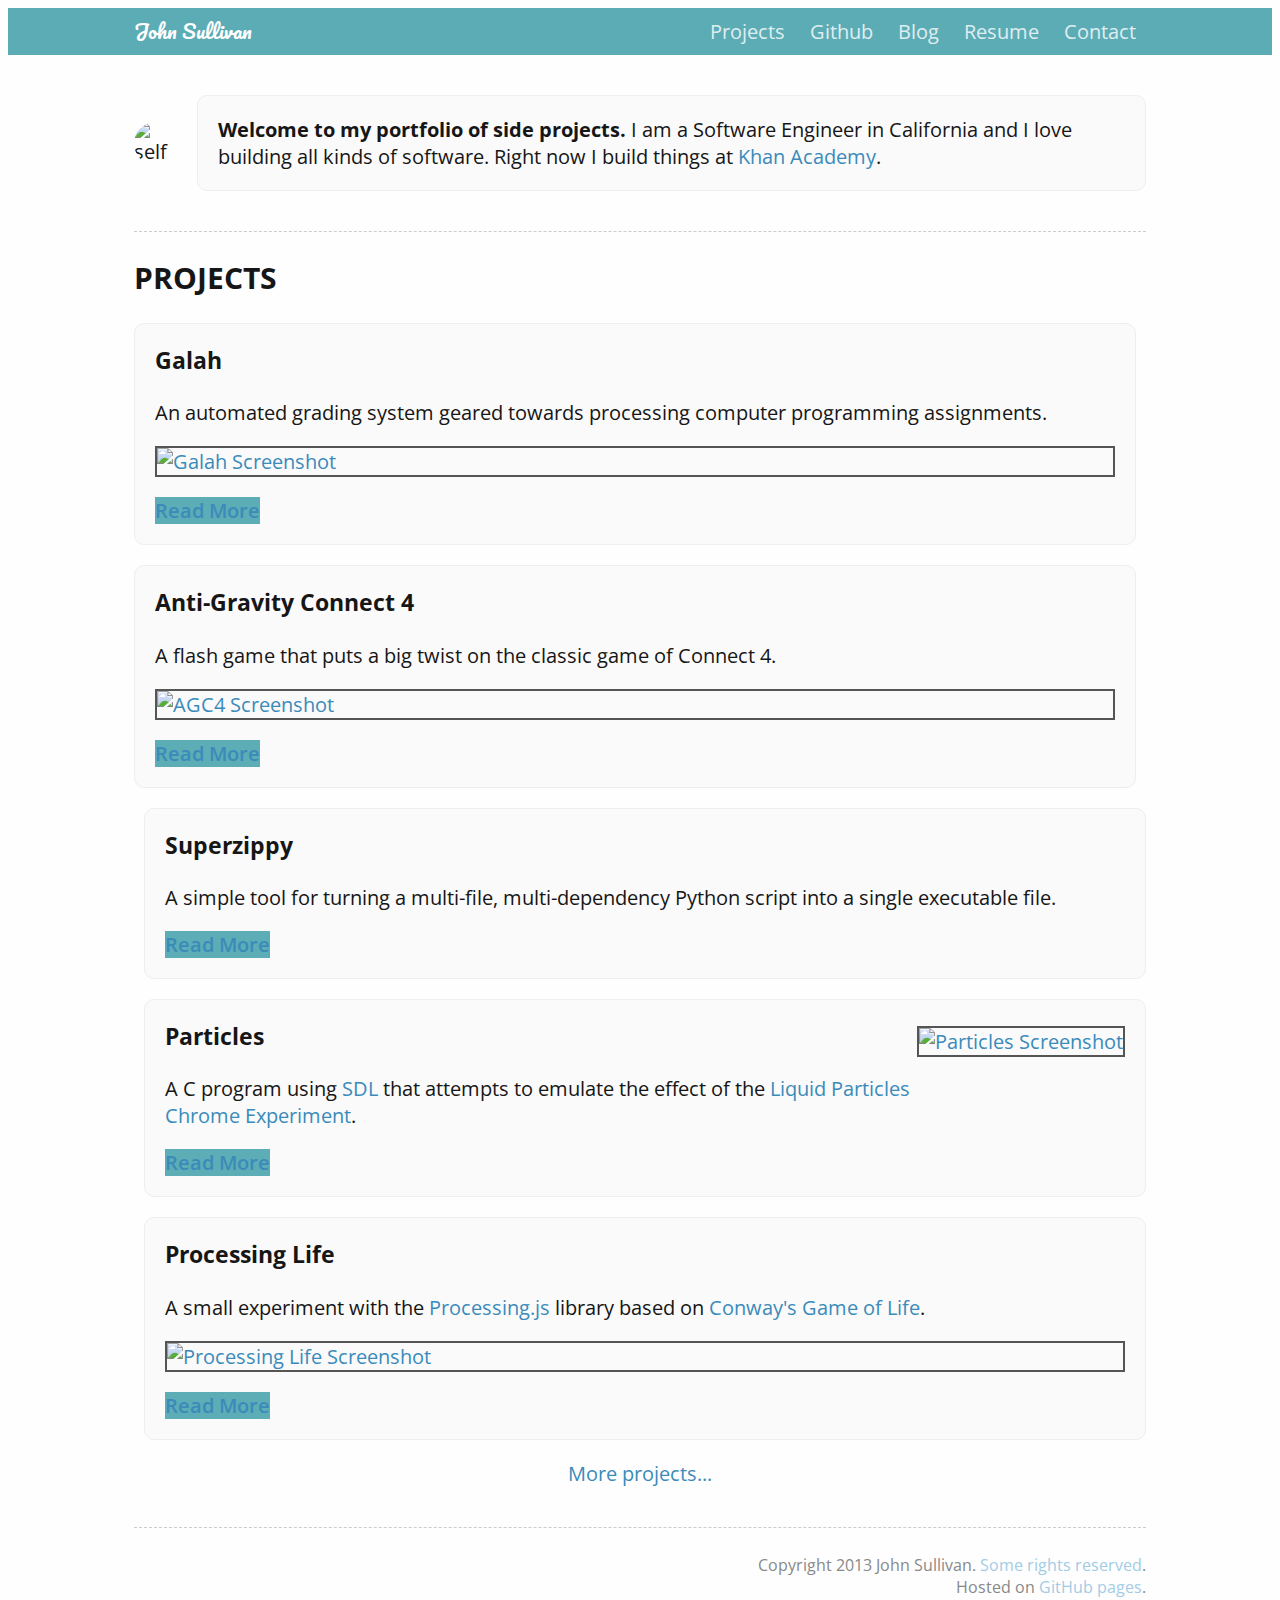
==== commit 162b9aff: "deploy" ====
--- a/index.htm
+++ b/index.htm
@@ -15,14 +15,15 @@
     <header id="top-header">
         <div id="nav-table">
             <div id="logo-container">
-                <span id="logo">John Sullivan</span>
+                <a id="logo" href="/index.htm">John Sullivan</a>
             </div>
             <nav id="top-nav">
                 <ul>
+                    <li><a href="/projects.htm">Projects</a></li>
                     <li><a href="https://github.com/brownhead">Github</a></li>
-                    <li><a href="http://johncs.com">Blog</a></li>
+                    <li><a href="http://johncs.com/blog-index.htm">Blog</a></li>
                     <li><a href="/res/dl/resume.htm">Resume</a></li>
-                    <li><a href="mailto:johnsullivan.pem@gmail.com">Contact</a></li>
+                    <li><a href="mailto:jsull003@ucr.edu">Contact</a></li>
                 </ul>
             </nav>
         </div>
@@ -33,12 +34,14 @@
                 <img id="selfie" src="/res/img/self.jpg" alt="self" width="200" height="200" />
             </div>
             <div id="intro-container">
-                <div id="intro">
-                    <b>Welcome to my portfolio.</b> I am a Software Engineer in California and I love building all kinds of software. Right now I build things at <a href="https://www.khanacademy.org/">Khan Academy</a>.
-                </div>
+                <p id="intro">
+                    <b>Welcome to my portfolio of side projects.</b> I am a Software Engineer in California and I love building all kinds of software. Right now I build things at <a href="https://khanacademy.org">Khan Academy</a>.
+                </p>
             </div>
         </header>
+        <hr />
         <div id="projects">
+            <h2>Projects</h2>
             <div class="pure-g-r">
                 <div class="pure-u-1-2 leftcolumn">
                     <article class="feature">
@@ -46,32 +49,23 @@
                         <p>
                             An automated grading system geared towards processing computer programming assignments.
                         </p>
-                        <a href="https://github.com/galah-group/galah">
+                        <a href="/projects.htm#galah">
                             <img class="project-shot" src="/res/img/projectshots/galah.png" alt="Galah Screenshot" />
                         </a>
                         <footer class="actions">
-                            <a href="https://github.com/galah-group/galah" class="pure-button">GitHub</a>
+                            <a href="/projects.htm#galah" class="pure-button pure-button-primary">Read More</a>
                         </footer>
                     </article>
                     <article class="feature">
-                        <h3>Min-Max Heap</h3>
+                        <h3>Anti-Gravity Connect 4</h3>
                         <p>
-                            A C++ implementation of a very interesting data structure that allows efficient removal of the largest and the smallest item from the same heap.
+                            A flash game that puts a big twist on the classic game of Connect 4.
                         </p>
-                        <footer class="actions">
-                            <a href="https://github.com/brownhead/minmaxheap-cpp" class="pure-button">GitHub</a>
-                        </footer>
-                    </article>
-                    <article class="feature">
-                        <h3>Cloak</h3>
-                        <p>
-                            A Visual Basic 6 application I made in middle school that lets you hide any window on your Windows PC immediately, and temporarily, at the press of a hotkey.
-                        </p>
-                        <a href="https://github.com/brownhead/cloak">
-                            <img class="project-shot" src="/res/img/projectshots/cloak.png" alt="Cloak Screenshot" />
+                        <a href="/projects.htm#agc4">
+                            <img class="project-shot" src="/res/img/projectshots/agc4.png" alt="AGC4 Screenshot" />
                         </a>
                         <footer class="actions">
-                            <a href="https://github.com/brownhead/cloak" class="pure-button">GitHub</a>
+                            <a href="/projects.htm#agc4" class="pure-button pure-button-primary">Read More</a>
                         </footer>
                     </article>
                 </div>
@@ -82,11 +76,11 @@
                             A simple tool for turning a multi-file, multi-dependency Python script into a single executable file.
                         </p>
                         <footer class="actions">
-                            <a href="https://github.com/brownhead/superzippy" class="pure-button">GitHub</a>
+                            <a href="/projects.htm#superzippy" class="pure-button pure-button-primary">Read More</a>
                         </footer>
                     </article>
                     <article class="feature">
-                        <a href="https://github.com/brownhead/particles">
+                        <a href="/projects.htm#particles">
                             <img class="project-shot" style="float: right; margin-left: 0.3em" src="/res/img/projectshots/particles.gif" alt="Particles Screenshot" />
                         </a>
                         <h3>Particles</h3>
@@ -94,7 +88,7 @@
                             A C program using <a href="http://www.libsdl.org/">SDL</a> that attempts to emulate the effect of the <a href="http://www.chromeexperiments.com/detail/liquid-particles/">Liquid Particles Chrome Experiment</a>.
                         </p>
                         <footer class="actions">
-                            <a href="https://github.com/brownhead/particles" class="pure-button">GitHub</a>
+                            <a href="/projects.htm#particles" class="pure-button pure-button-primary">Read More</a>
                         </footer>
                     </article>
                     <article class="feature">
@@ -102,36 +96,26 @@
                         <p>
                             A small experiment with the <a href="http://processingjs.org/">Processing.js</a> library based on <a href="http://en.wikipedia.org/wiki/Conway's_Game_of_Life">Conway's Game of Life</a>.
                         </p>
-                        <a href="https://github.com/brownhead/processing-life">
+                        <a href="/projects.htm#life">
                             <img class="project-shot" src="/res/img/projectshots/processing.png" alt="Processing Life Screenshot" />
                         </a>
                         <footer class="actions">
-                            <a href="http://johncs.us" class="pure-button pure-button-primary">Live Demo</a>
-                            <a href="https://github.com/brownhead/processing-life" class="pure-button">GitHub</a>
-                        </footer>
-                    </article>
-                    <article class="feature">
-                        <h3>Anti-Gravity Connect 4</h3>
-                        <p>
-                            A flash game that puts a big twist on the classic game of Connect 4.
-                        </p>
-                        <a href="https://github.com/brownhead/agc4">
-                            <img class="project-shot" src="/res/img/projectshots/agc4.png" alt="AGC4 Screenshot" />
-                        </a>
-                        <footer class="actions">
-                            <a href="/res/swf/agc4.swf" class="pure-button pure-button-primary">Live Demo</a>
-                            <a href="https://github.com/brownhead/agc4" class="pure-button">GitHub</a>
+                            <a href="/projects.htm#life" class="pure-button pure-button-primary">Read More</a>
                         </footer>
                     </article>
                 </div>
             </div>
+            <footer class="seemore">
+                <a href="/projects.htm">More projects...</a>
+            </footer>
         </div>
+        <hr />
         <footer id="page-footer">
             <section>
-                Copyright 2013-2015 John Sullivan. <a href="http://creativecommons.org/licenses/by-sa/3.0/">Some rights reserved</a>.
+                Copyright 2013 John Sullivan. <a href="http://creativecommons.org/licenses/by-sa/3.0/">Some rights reserved</a>.
             </section>
             <section>
-                Website hosted on <a href="https://github.com/brownhead/brownhead.github.io">GitHub</a>.
+                Hosted on <a href="http://pages.github.com/">GitHub pages</a>.
             </section>
         </footer>
     </div>
--- a/res/css/flashy.css
+++ b/res/css/flashy.css
@@ -7,7 +7,7 @@
 }
 
 #logo {
-    font-family: 'Pacifico', cursive;
+    font-family: "Pacifico", cursive;
 }
 
 a {
